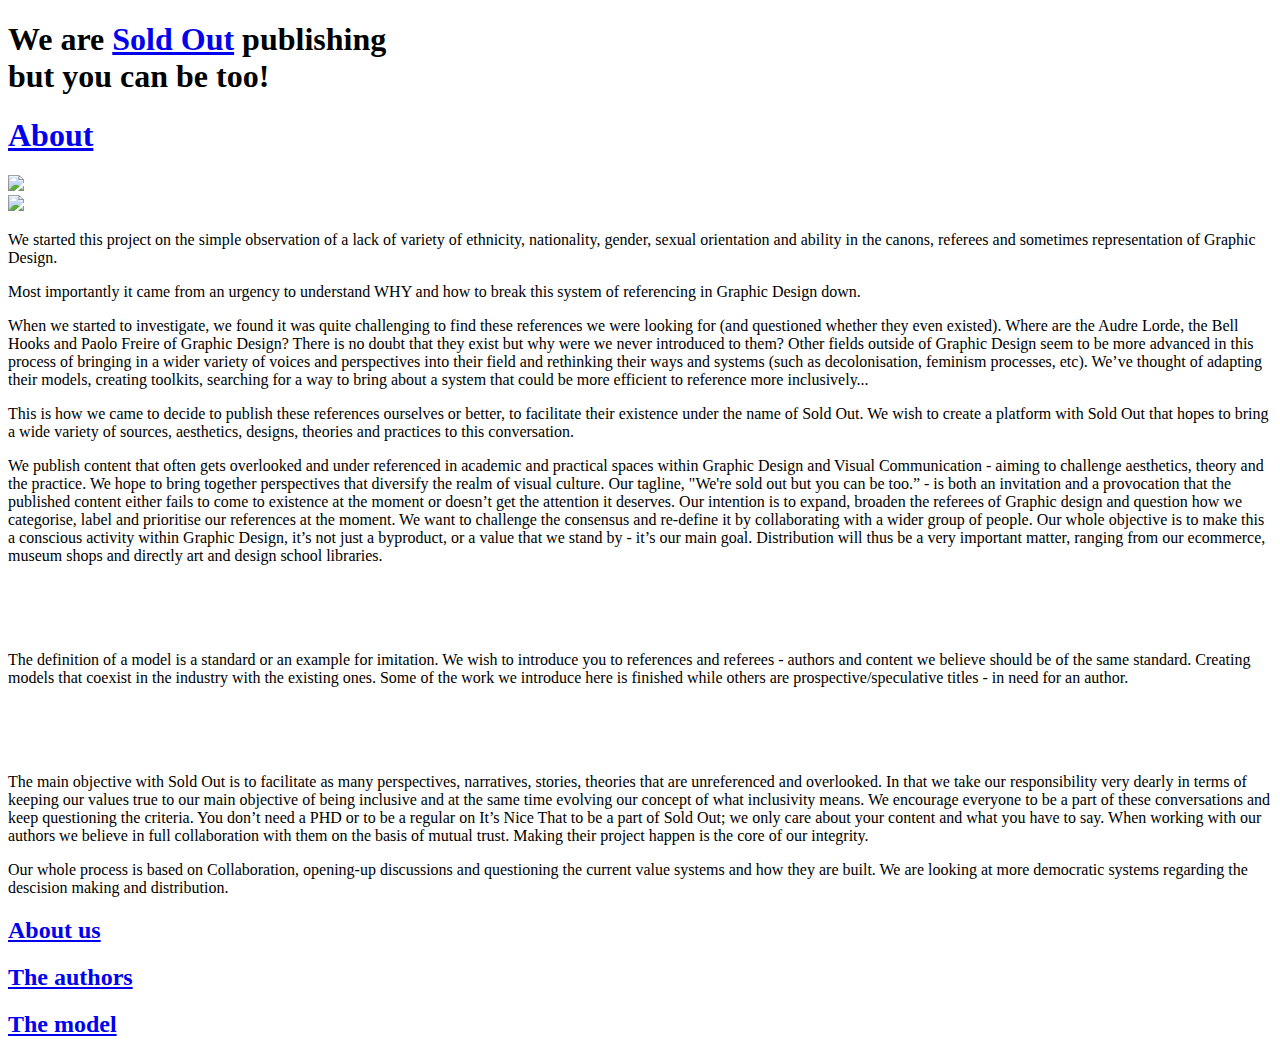
==== about.html @ 3b403e38 "Create about" ====
<!DOCTYPE html>
<html xmlns="http://www.w3.org/1999/xhtml">
<html>
<head>
	<title>Sold Out publishing</title>
	<link rel="stylesheet" type="text/css" href="css/style.css">
	<meta name="viewport" content="width=device-width, initial-scale=1.0">
	<meta http-equiv="Content-Type" content="text/html; charset=utf-8"/>
</head>
<body>
	<header>
		<div class="logoline">
			<h1>We are <a class="home" href="index.html#here">Sold Out</a> publishing <br> 
			but you can be too!</h1>
		</div>

		<div class="contactbox">
			<div class="aboutcontact">
				<div class="about">
					<a href="about.html"><h1 class="aboutstyle">About</h1></a></button>
				</div>

				<div class="insta"><a href="https://www.instagram.com/soldout_publishing/" target="_blank"><img class="iconstyle" src="img/us/insta.svg" width="30"></a></div>

				<div class="mail"><a href="mailto: info@soldout.net"><img class="iconstyle" src="img/us/mail.svg" width="30"></a></div>
			</div>
		</div>
	</header>

	<div class="containerabout">

		<div class="textabout">
			<p id="ph">We started this project on the simple observation of a lack of variety of ethnicity, nationality, gender, sexual orientation and ability in the canons, referees and sometimes representation of Graphic Design.</p>

			<p>Most importantly it came from an urgency to understand WHY and how to break this system of referencing in Graphic Design down.</p>

			<p>When we started to investigate, we found it was quite challenging to find these references we were looking for (and questioned whether they even existed). Where are the Audre Lorde, the Bell Hooks and Paolo Freire of Graphic Design? There is no doubt that they exist but why were we never introduced to them? Other fields outside of Graphic Design seem to be more advanced in this process of bringing in a wider variety of voices and perspectives into their field and rethinking their ways and systems (such as decolonisation, feminism processes, etc). We’ve thought of adapting their models, creating toolkits, searching for a way to bring about a system that could be more efficient to reference more inclusively...</p>

			<p>This is how  we came to decide to publish these references ourselves or better, to facilitate their existence under the name of Sold Out. We wish to create a platform with Sold Out that hopes to bring a wide variety of sources, aesthetics, designs, theories and practices to this conversation.</p>

			<p>We publish content that often gets overlooked and under referenced in academic and practical spaces within Graphic Design and Visual Communication - aiming to challenge aesthetics, theory and the practice. We hope to bring together perspectives that diversify the realm of visual culture. Our tagline, "We're sold out but you can be too.” - is both an invitation and a provocation that the published content either fails to come to existence at the moment or doesn’t get the attention it deserves. Our intention is to expand, broaden the referees of Graphic design and question how we categorise, label and prioritise our references at the moment. We want to challenge the consensus and re-define it by collaborating with a wider group of people. Our whole objective is to make this a conscious activity within Graphic Design, it’s not just a byproduct, or a value that we stand by - it’s our main goal. Distribution will thus be a very important matter, ranging from our ecommerce, museum shops and directly art and design school libraries.</p>
			<br><br><br>
			<p id="author">The definition of a model is a standard or an example for imitation. We wish to introduce you to references and referees - authors and content  we believe should be of the same standard. Creating models that coexist in the industry with the existing ones. Some of the work we introduce here is finished while others are prospective/speculative titles - in need for an author.</p>
			<br><br><br>
			<p id="model">The main objective with Sold Out is to facilitate as many perspectives, narratives, stories, theories that are unreferenced and overlooked. In that we take our responsibility very dearly in terms of keeping our values true to our main objective of being inclusive and at the same time evolving our concept of what inclusivity means. We encourage everyone to be a part of these conversations and keep questioning the criteria. You don’t need a PHD or to be a regular on It’s Nice That to be a part of Sold Out; we only care about your content and what you have to say. When working with our authors we believe in full collaboration with them on the basis of mutual trust. Making their project happen is the core of our integrity.</p>
			<p>Our whole process is based on Collaboration, opening-up discussions and questioning the current value systems and how they are built. We are looking at more democratic systems regarding the descision making and distribution.  
			</p>
			
		</div>

		<div class="titles">
			<h2><a href="#ph">About us</a></h2>
			<h2><a href="#author">The authors</a></h2>
			<h2><a href="#model">The model</a></h2>
		</div>

	</div>


</body>
</html>
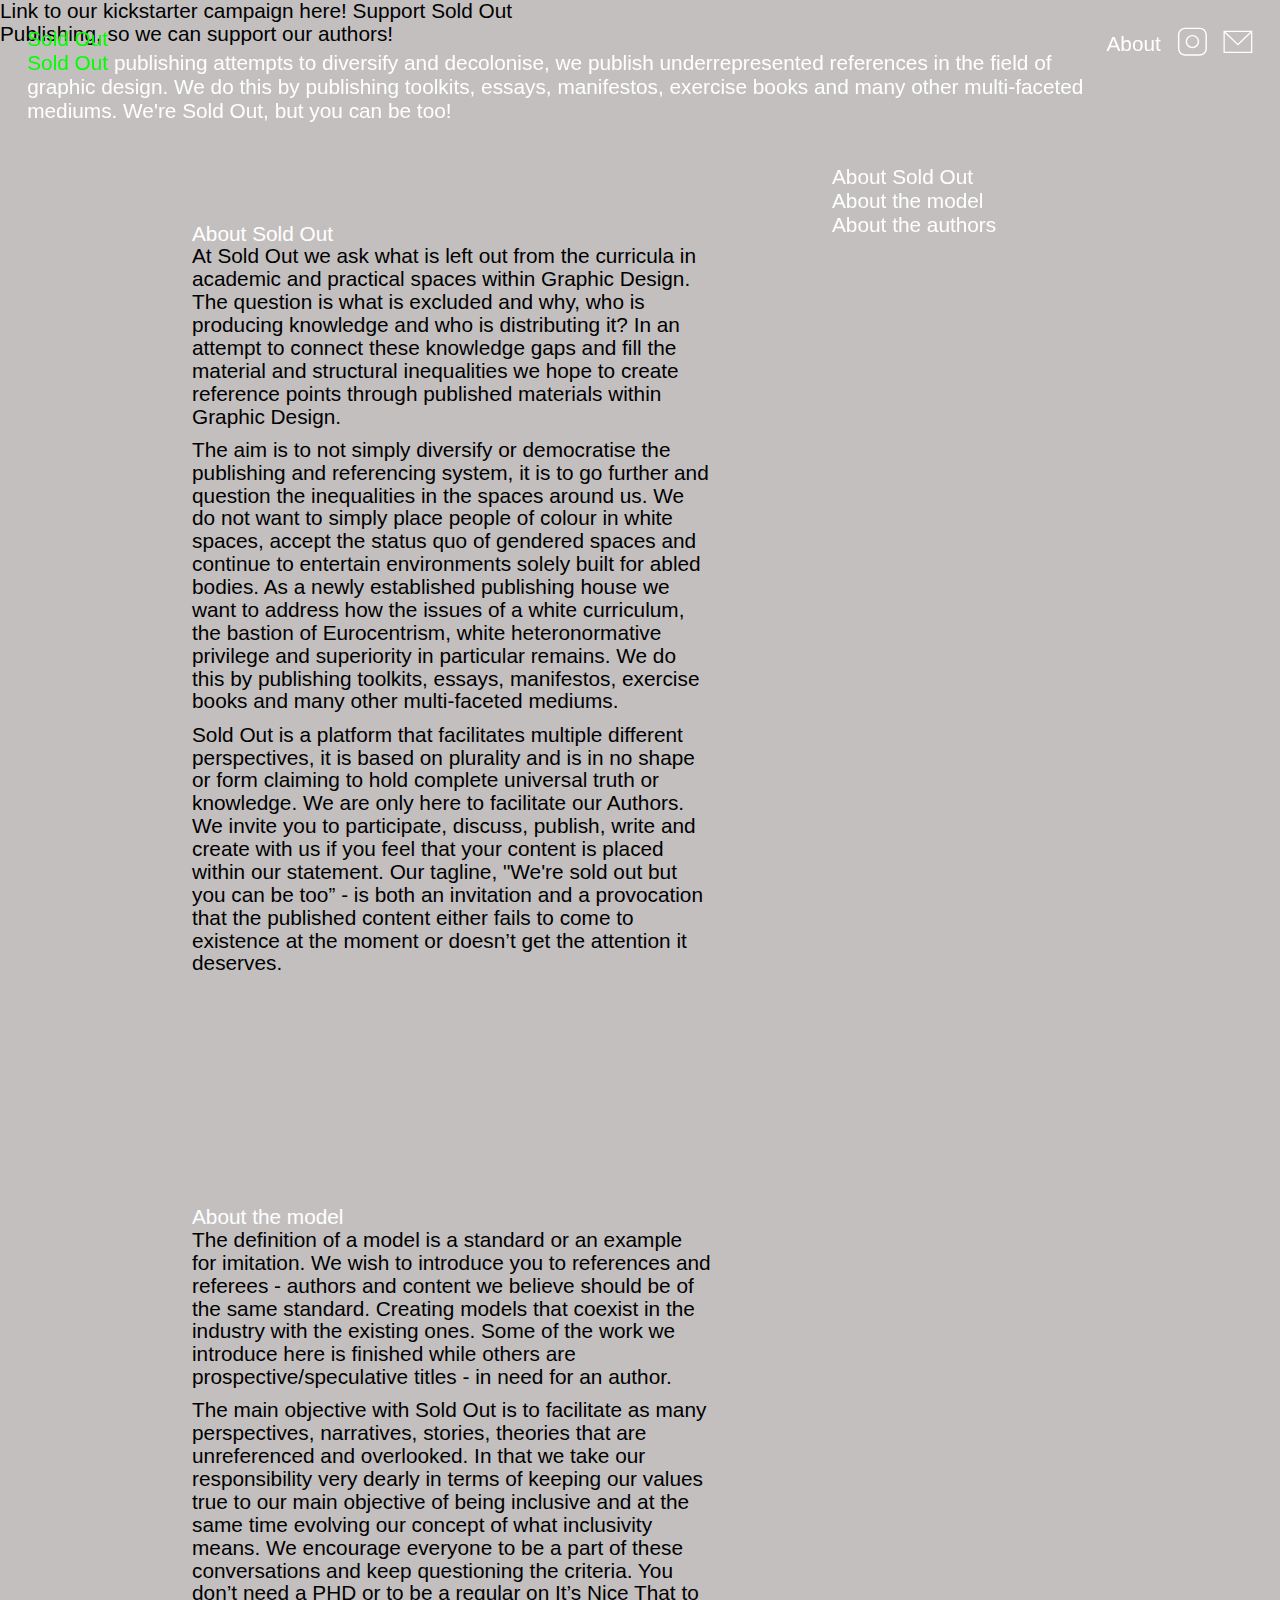
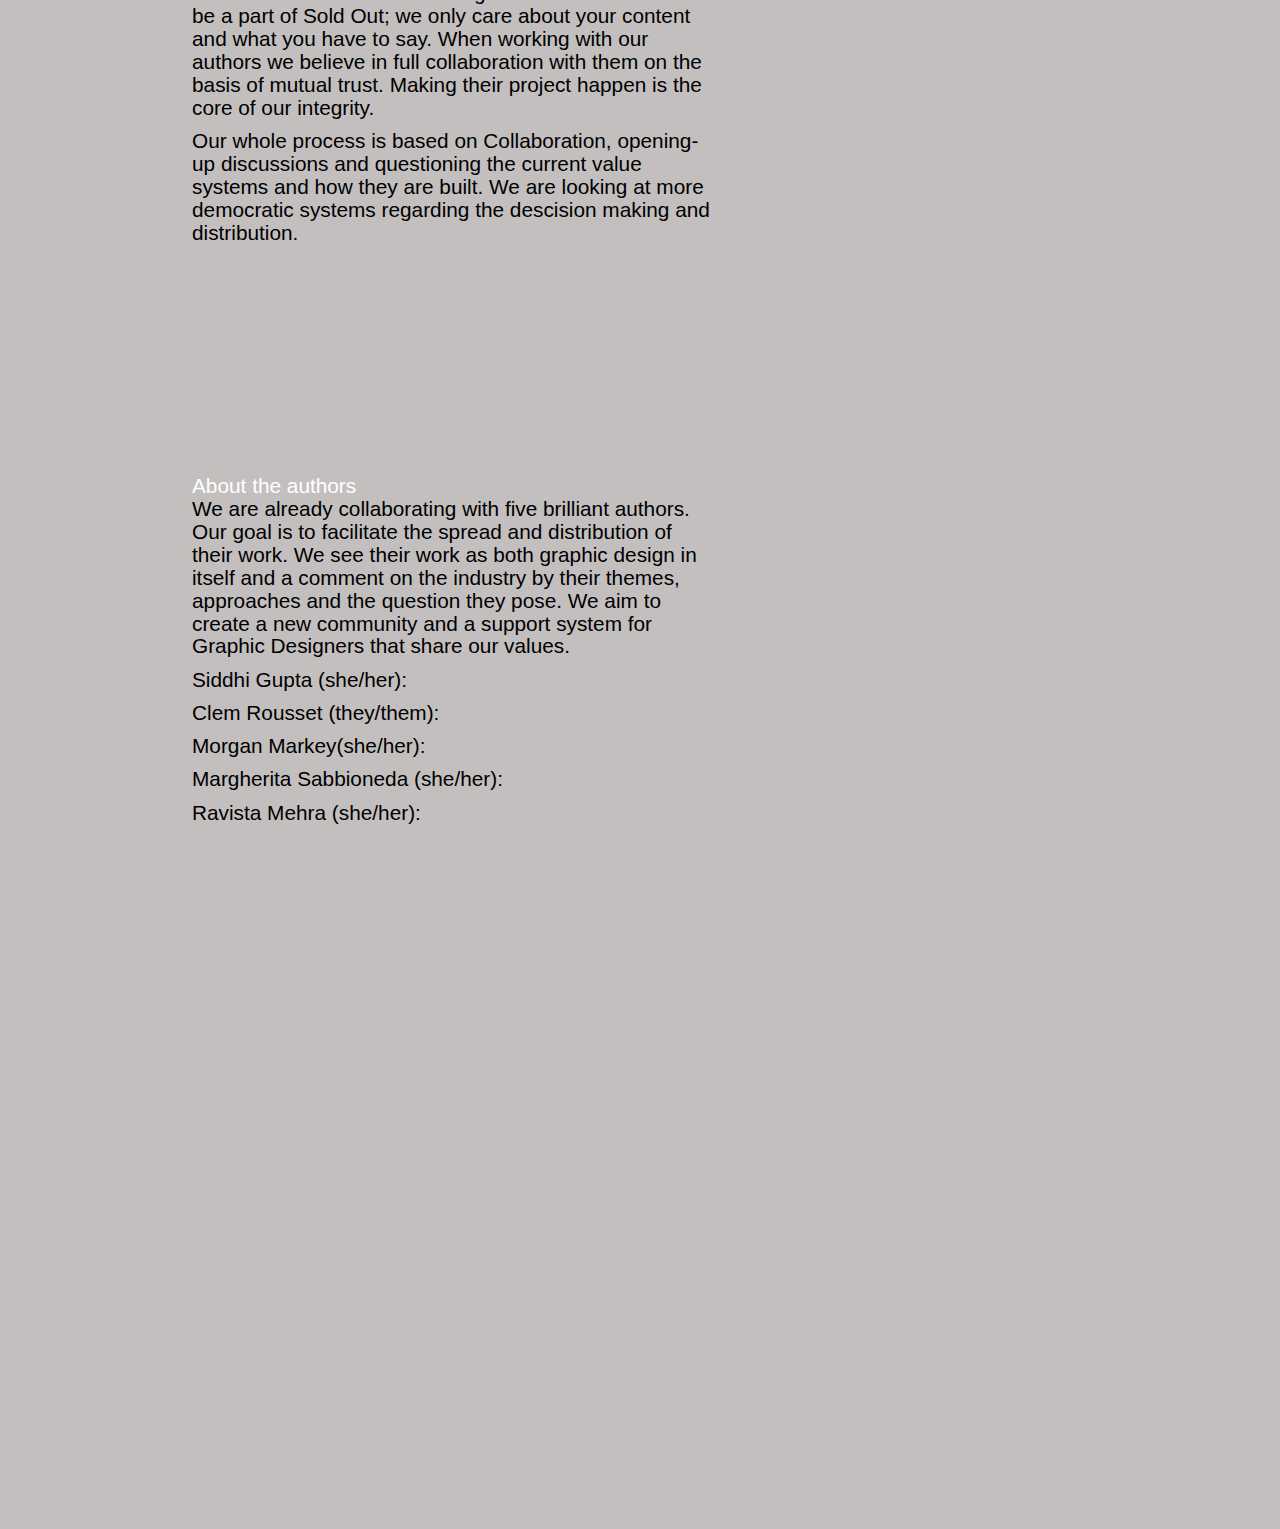
==== commit f2051c32: "Update about.html" ====
--- a/about.html
+++ b/about.html
@@ -10,8 +10,8 @@
 <body>
 	<header>
 		<div class="logoline">
-			<h1>We are <a class="home" href="index.html#here">Sold Out</a> publishing <br> 
-			but you can be too!</h1>
+			<h1 class="phoneintro"><a class="home" href="index.html">Sold Out</a></h1>
+			<h1 class="intro"><a class="home" href="index.html">Sold Out</a> publishing attempts to diversify and decolonise, we publish underrepresented references in the field of graphic design. We do this by publishing toolkits, essays, manifestos, exercise books and many other multi-faceted mediums. We're Sold Out, but you can be too!</h1>
 		</div>
 
 		<div class="contactbox">
@@ -27,31 +27,43 @@
 		</div>
 	</header>
 
+	<a target="_blank" href="https://www.kickstarter.com/projects/sold-out/sold-out-publishing"><div class="banner bottom">
+		<p>Link to our kickstarter campaign here! Support Sold Out Publishing, so we can support our authors!</p>
+	</div></a>
+
+
 	<div class="containerabout">
 
 		<div class="textabout">
-			<p id="ph">We started this project on the simple observation of a lack of variety of ethnicity, nationality, gender, sexual orientation and ability in the canons, referees and sometimes representation of Graphic Design.</p>
+			
+			<p id="ph"><span class="title">About Sold Out<br></span>At Sold Out we ask what is left out from the curricula in academic and practical spaces within Graphic Design. The question is what is excluded and why, who is producing knowledge and who is distributing it? In an attempt to connect these knowledge gaps and fill the material and structural inequalities we hope to create reference points through published materials within Graphic Design. </p>
 
-			<p>Most importantly it came from an urgency to understand WHY and how to break this system of referencing in Graphic Design down.</p>
+			<p>The aim is to not simply diversify or democratise the publishing and referencing system, it is to go further and question the inequalities in the spaces around us. We do not want to simply place people of colour in white spaces, accept the status quo of gendered spaces and continue to entertain environments solely built for abled bodies. As a newly established publishing house we want to address how the issues of a white curriculum, the bastion of Eurocentrism, white heteronormative privilege and superiority in particular remains. We do this by publishing toolkits, essays, manifestos, exercise books and many other multi-faceted mediums. </p>
 
-			<p>When we started to investigate, we found it was quite challenging to find these references we were looking for (and questioned whether they even existed). Where are the Audre Lorde, the Bell Hooks and Paolo Freire of Graphic Design? There is no doubt that they exist but why were we never introduced to them? Other fields outside of Graphic Design seem to be more advanced in this process of bringing in a wider variety of voices and perspectives into their field and rethinking their ways and systems (such as decolonisation, feminism processes, etc). We’ve thought of adapting their models, creating toolkits, searching for a way to bring about a system that could be more efficient to reference more inclusively...</p>
+			<p>Sold Out is a platform that facilitates multiple different perspectives, it is based on plurality and is in no shape or form claiming to hold complete universal truth or knowledge. We are only here to facilitate our Authors.  We invite you to participate, discuss, publish, write and create with us if you feel that your content is placed within our statement. Our tagline, "We're sold out but you can be too” - is both an invitation and a provocation that the published content either fails to come to existence at the moment or doesn’t get the attention it deserves.</p>
+			<br><br><br>
 
-			<p>This is how  we came to decide to publish these references ourselves or better, to facilitate their existence under the name of Sold Out. We wish to create a platform with Sold Out that hopes to bring a wide variety of sources, aesthetics, designs, theories and practices to this conversation.</p>
+			<p id="model"><span class="title">About the model<br></span>The definition of a model is a standard or an example for imitation. We wish to introduce you to references and referees - authors and content  we believe should be of the same standard. Creating models that coexist in the industry with the existing ones. Some of the work we introduce here is finished while others are prospective/speculative titles - in need for an author.</p>
 
-			<p>We publish content that often gets overlooked and under referenced in academic and practical spaces within Graphic Design and Visual Communication - aiming to challenge aesthetics, theory and the practice. We hope to bring together perspectives that diversify the realm of visual culture. Our tagline, "We're sold out but you can be too.” - is both an invitation and a provocation that the published content either fails to come to existence at the moment or doesn’t get the attention it deserves. Our intention is to expand, broaden the referees of Graphic design and question how we categorise, label and prioritise our references at the moment. We want to challenge the consensus and re-define it by collaborating with a wider group of people. Our whole objective is to make this a conscious activity within Graphic Design, it’s not just a byproduct, or a value that we stand by - it’s our main goal. Distribution will thus be a very important matter, ranging from our ecommerce, museum shops and directly art and design school libraries.</p>
-			<br><br><br>
-			<p id="author">The definition of a model is a standard or an example for imitation. We wish to introduce you to references and referees - authors and content  we believe should be of the same standard. Creating models that coexist in the industry with the existing ones. Some of the work we introduce here is finished while others are prospective/speculative titles - in need for an author.</p>
-			<br><br><br>
-			<p id="model">The main objective with Sold Out is to facilitate as many perspectives, narratives, stories, theories that are unreferenced and overlooked. In that we take our responsibility very dearly in terms of keeping our values true to our main objective of being inclusive and at the same time evolving our concept of what inclusivity means. We encourage everyone to be a part of these conversations and keep questioning the criteria. You don’t need a PHD or to be a regular on It’s Nice That to be a part of Sold Out; we only care about your content and what you have to say. When working with our authors we believe in full collaboration with them on the basis of mutual trust. Making their project happen is the core of our integrity.</p>
+			<p>The main objective with Sold Out is to facilitate as many perspectives, narratives, stories, theories that are unreferenced and overlooked. In that we take our responsibility very dearly in terms of keeping our values true to our main objective of being inclusive and at the same time evolving our concept of what inclusivity means. We encourage everyone to be a part of these conversations and keep questioning the criteria. You don’t need a PHD or to be a regular on It’s Nice That to be a part of Sold Out; we only care about your content and what you have to say. When working with our authors we believe in full collaboration with them on the basis of mutual trust. Making their project happen is the core of our integrity.</p>
 			<p>Our whole process is based on Collaboration, opening-up discussions and questioning the current value systems and how they are built. We are looking at more democratic systems regarding the descision making and distribution.  
 			</p>
+			<br><br><br>
+
+			<p id="author"><span class="title">About the authors<br></span>We are already collaborating with five brilliant authors. Our goal is to facilitate the spread and distribution of their work. We see their work as both graphic design in itself and a comment on the industry by their themes, approaches and the question they pose. We aim to create a new community and a support system for Graphic Designers that share our values.</p>
+			<p>Siddhi Gupta (she/her):</p>
+			<p>Clem Rousset (they/them):</p>
+			<p>Morgan Markey(she/her):</p>
+			<p>Margherita Sabbioneda (she/her):</p>
+			<p>Ravista Mehra (she/her):</p>
+			<br><br><br>
 			
 		</div>
 
 		<div class="titles">
-			<h2><a href="#ph">About us</a></h2>
-			<h2><a href="#author">The authors</a></h2>
-			<h2><a href="#model">The model</a></h2>
+			<h2><a href="#ph">About Sold Out</a></h2>
+			<h2><a href="#model">About the model</a></h2>
+			<h2><a href="#author">About the authors</a></h2>
 		</div>
 
 	</div>
--- a/css/style.css
+++ b/css/style.css
@@ -0,0 +1,283 @@
+@font-face {
+font-family: 'Amurg Regular';
+font-style: normal;
+font-weight: normal;
+src: local('Amurg Regular'), url('font/Amurg-Regular.woff') format('woff');
+}
+
+* {
+	margin: 0;
+	padding: 0;
+	box-sizing: border-box;
+}
+
+body {
+	margin: 0;
+	padding: 0;
+	font-family: Amurg Regular, helvetica, sans-serif;
+	background-color: #c3bfbf;
+}
+
+#myVideo {
+  	position: relative;
+  	right: 0;
+  	bottom: 0;
+	width: 100%;
+	z-index: 20;
+}
+
+
+header {
+	position: fixed;
+	padding: 1.7em;
+	top: 0;
+	width: 100%;
+	display: flex;
+	justify-content: space-between;
+	flex-flow: row;
+	z-index: 10;
+}
+
+.logoline, .contactbox {
+	flex-grow: 1;
+	display: inline-block;
+}
+
+/*.logoline {
+	margin-top: -1em;
+}
+
+.rotate {
+	-webkit-transform:rotate(-15deg);
+	-moz-transform: rotate(-15deg);
+  	-ms-transform: rotate(-15deg);
+  	-o-transform: rotate(-15deg);
+  	transform: rotate(-15deg);
+  	z-index: 11;
+}*/
+
+.aboutcontact {
+	display: flex;
+	justify-content: flex-end;
+    flex-wrap: nowrap;
+}
+
+.about, .insta, .mail {
+	padding-left: 1em;
+	align-self: center;
+}
+
+a {
+	text-decoration: none;
+}
+
+.aboutstyle:hover {
+	text-decoration: underline;
+}
+
+
+.aboutsection{
+	background-color: white;
+	position: fixed;
+	top: 0;
+	left: 0;
+	width: 100vw;
+	height: 100vh;
+	z-index: 100;
+}
+
+h1 {
+	text-decoration: none;
+	font-size: 1.3em;
+	font-style: normal;
+	font-weight: normal;
+	color: white;
+}
+
+.home {
+	color: #00ff00;
+}
+
+.home:hover {
+	text-decoration: underline;
+}
+
+
+.authors {
+	position: relative;
+	margin-top: 10em;
+	margin-bottom: 2em;
+}
+
+.container {
+	display: flex;
+	flex-flow: wrap;
+	justify-content: space-evenly;
+	align-items: center;
+	align-content: flex-start;
+}
+
+.item {
+	flex-basis: auto;
+	filter: brightness(100);
+	margin-left: 3em;
+	margin-right: 3em;
+	margin-bottom: 10em;
+}
+
+.item:hover {
+	filter: none;
+}
+
+.clem {
+	padding-right: 3em;
+	padding-left: 3em;
+	transform: rotate(15deg)
+}
+
+.marg {
+	transform: rotate(-15deg);
+}
+
+footer {
+	padding: 1.7em;
+	display: flex;
+	align-items: flex-end;
+}
+
+p{
+	color: black;
+	font-size: 1.3em;
+	margin-bottom: 0.5em;
+	max-width: 25em;
+	line-height: 1.1em;
+}
+
+input {
+	background-color: #c3bfbf;
+	border: none;
+	border-bottom: solid 2px white;
+	border-radius: 0;
+	padding: 0.2em;
+	padding-right: 1em;
+}
+
+.containerabout {
+	display: flex;
+}
+
+.textabout {
+	margin-left: 15vw;
+	max-width: 49vw;
+	margin-bottom: 20em;
+	padding-bottom: 20em;
+}
+
+.titles {
+	position: fixed;
+	top: 10.3em;
+	right: 15vw;
+	min-width: 20%;
+}
+
+h2 {
+	font-size: 1.3em;
+}
+
+h2 a {
+	color: white;
+	font-weight: normal;
+	text-decoration: none;
+}
+
+h2:hover {
+	text-decoration: underline;
+}
+
+
+#ph, #author, #model {
+	padding-top: 8em;
+}
+
+.contentauthor {
+	box-shadow: 0px 15px 30px grey;
+}
+
+.containerauthor {
+	padding-top: 10em;
+	padding-left: 10vw;
+	padding-right: 10vw;
+	display: flex;
+	flex-flow: row wrap;
+	align-items: top;
+}
+
+.itemauthor {
+	max-width: 50%;
+	margin-bottom: 8em;
+}
+
+span {
+	color: white;
+}
+
+.weblink {
+	color: white;
+	text-decoration: none;
+}
+
+.weblink:hover {
+	text-decoration: underline;
+}
+
+.topi {
+	margin: auto;
+	padding-bottom: 5em; 
+	justify-content: center;
+	text-align: center;
+}
+
+.topi a {
+	color: white;
+}
+
+.topi:hover {
+	text-decoration: underline;
+}
+
+
+.soldout {
+	height: 100vh;
+	padding-top: 35vh;
+	display: flex;
+	flex-flow: column wrap;
+	align-items: center;
+}
+
+.unavailable {
+	color: white;
+	padding-top: 1em;
+	justify-content: center;
+	text-align: center;
+}
+
+.image {
+	width: 40vw;
+	padding: 1em;
+	margin-bottom: 8em;
+}
+
+.rest {
+	display: flex;
+	flex-flow: column wrap;
+  	align-items: center;
+  	justify-content: center;
+}
+
+.imagelongo {
+	width: 60vw;
+	margin-bottom: 8em;
+}
+
+
+
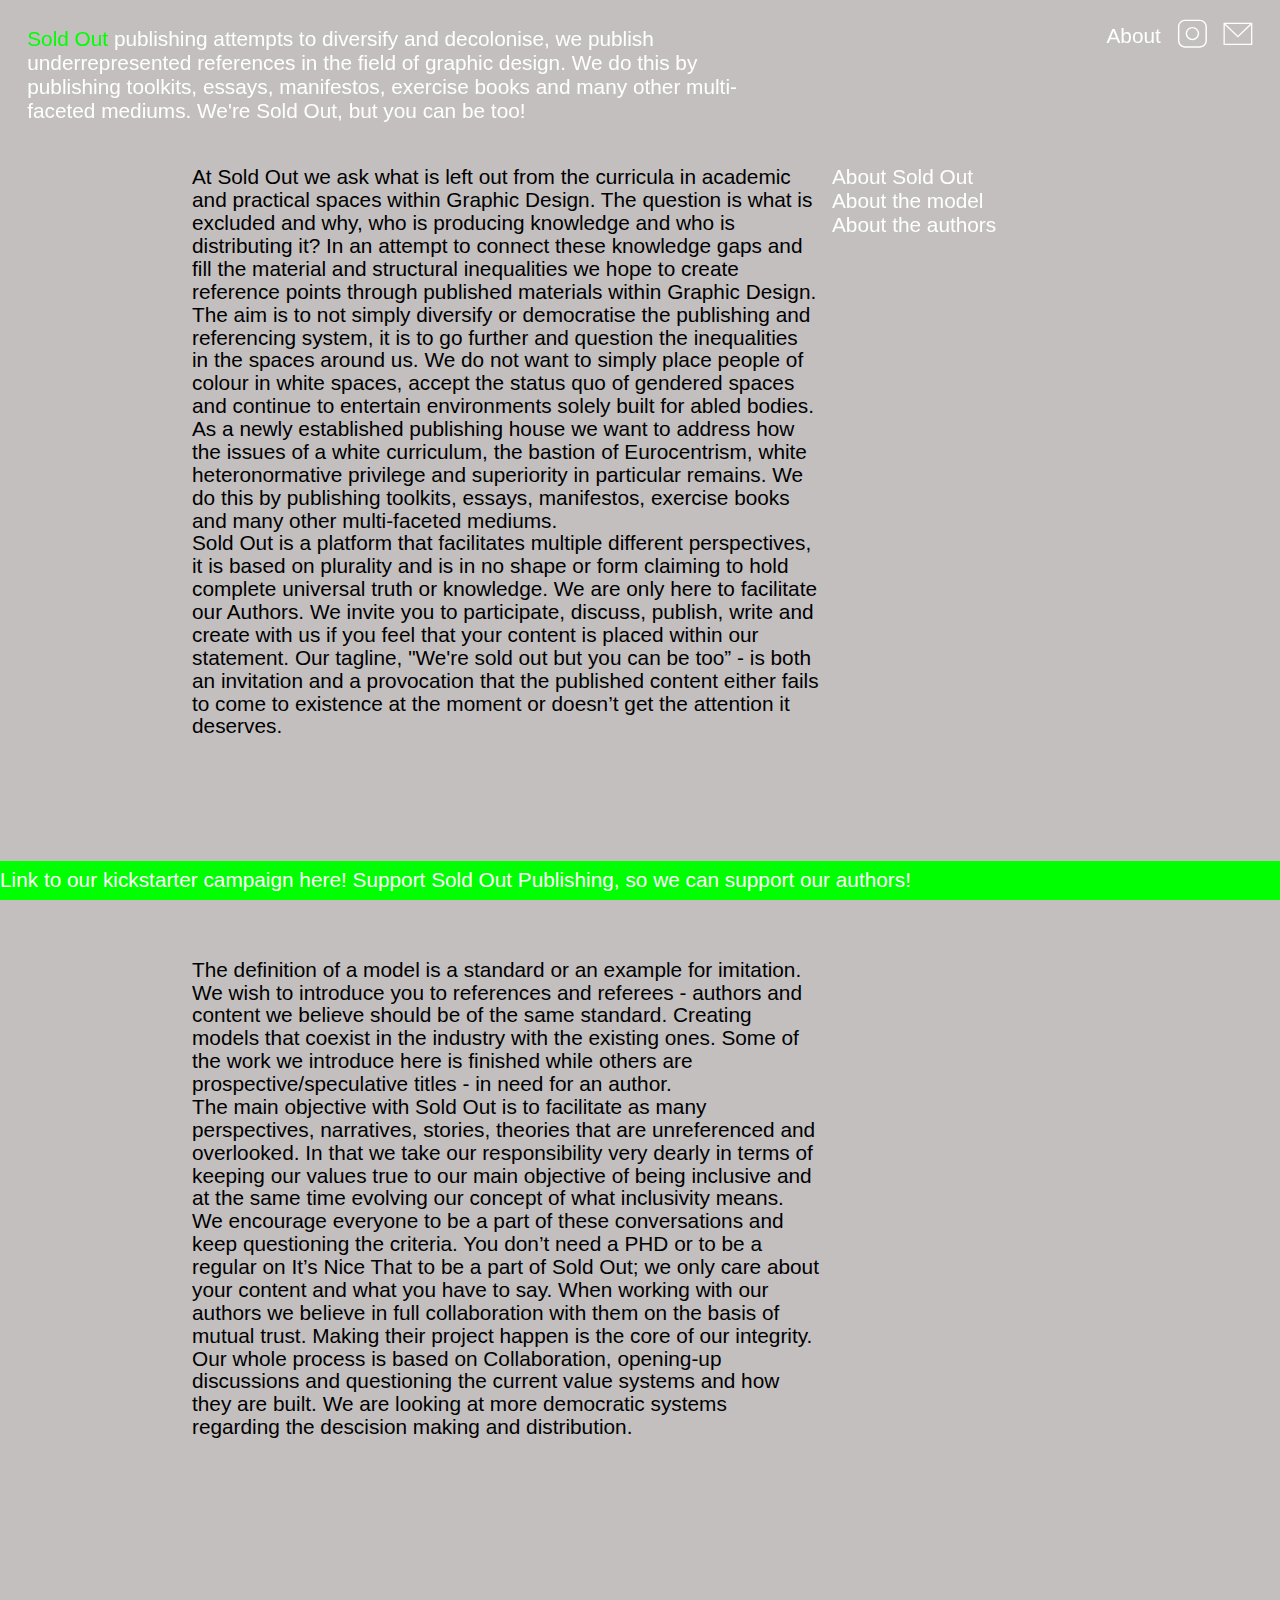
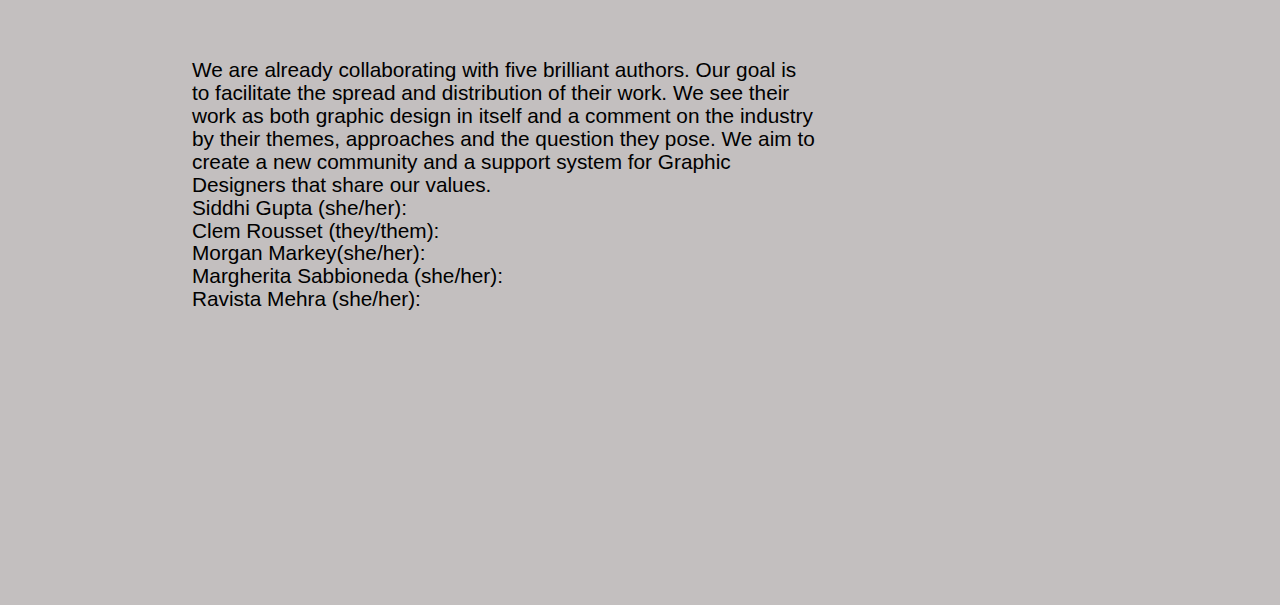
==== commit d56409ee: "Update about.html" ====
--- a/about.html
+++ b/about.html
@@ -10,7 +10,7 @@
 <body>
 	<header>
 		<div class="logoline">
-			<h1 class="phoneintro"><a class="home" href="index.html">Sold Out</a></h1>
+			<h1 class="phoneintro"><a class="home" href="index.html">Sold Out</a> publishing</h1>
 			<h1 class="intro"><a class="home" href="index.html">Sold Out</a> publishing attempts to diversify and decolonise, we publish underrepresented references in the field of graphic design. We do this by publishing toolkits, essays, manifestos, exercise books and many other multi-faceted mediums. We're Sold Out, but you can be too!</h1>
 		</div>
 
--- a/css/style.css
+++ b/css/style.css
@@ -18,13 +18,6 @@
 	background-color: #c3bfbf;
 }
 
-#myVideo {
-  	position: relative;
-  	right: 0;
-  	bottom: 0;
-	width: 100%;
-	z-index: 20;
-}
 
 
 header {
@@ -35,7 +28,40 @@
 	display: flex;
 	justify-content: space-between;
 	flex-flow: row;
-	z-index: 10;
+	z-index: 2;
+}
+
+
+.banner {
+	background-color: #00ff00;
+	position: fixed;
+    width: 100vw;
+    padding-top: 0.5em;
+    padding-bottom: 0.5em;
+    bottom: 0;
+    z-index: 10;
+}
+
+.bottom p {
+	color: white;
+	width: 100vw;
+	-moz-animation: scroll-left 30s linear infinite;
+    -webkit-animation: scroll-left 30s linear infinite;
+	animation: scroll-left 30s linear infinite;
+}
+
+@keyframes scroll-left {
+	0% {
+    -moz-transform: translateX(100%);
+    -webkit-transform: translateX(100%);
+    transform: translateX(100%);
+	}
+
+	100% {
+	    -moz-transform: translateX(-100%);
+	    -webkit-transform: translateX(-100%);
+	    transform: translateX(-100%);
+	}
 }
 
 .logoline, .contactbox {
@@ -43,18 +69,14 @@
 	display: inline-block;
 }
 
-/*.logoline {
-	margin-top: -1em;
-}
-
-.rotate {
-	-webkit-transform:rotate(-15deg);
-	-moz-transform: rotate(-15deg);
-  	-ms-transform: rotate(-15deg);
-  	-o-transform: rotate(-15deg);
-  	transform: rotate(-15deg);
-  	z-index: 11;
-}*/
+.phoneintro {
+	display: none;
+}
+
+.intro {
+	max-width: 60vw;
+}
+
 
 .aboutcontact {
 	display: flex;
@@ -63,6 +85,7 @@
 }
 
 .about, .insta, .mail {
+	margin-top: -0.5em;
 	padding-left: 1em;
 	align-self: center;
 }
@@ -73,17 +96,6 @@
 
 .aboutstyle:hover {
 	text-decoration: underline;
-}
-
-
-.aboutsection{
-	background-color: white;
-	position: fixed;
-	top: 0;
-	left: 0;
-	width: 100vw;
-	height: 100vh;
-	z-index: 100;
 }
 
 h1 {
@@ -139,28 +151,13 @@
 	transform: rotate(-15deg);
 }
 
-footer {
-	padding: 1.7em;
-	display: flex;
-	align-items: flex-end;
-}
-
-p{
+
+p {
 	color: black;
 	font-size: 1.3em;
-	margin-bottom: 0.5em;
-	max-width: 25em;
 	line-height: 1.1em;
 }
 
-input {
-	background-color: #c3bfbf;
-	border: none;
-	border-bottom: solid 2px white;
-	border-radius: 0;
-	padding: 0.2em;
-	padding-right: 1em;
-}
 
 .containerabout {
 	display: flex;
@@ -169,8 +166,11 @@
 .textabout {
 	margin-left: 15vw;
 	max-width: 49vw;
-	margin-bottom: 20em;
-	padding-bottom: 20em;
+	margin-bottom: 15em;
+}
+
+.title {
+	display: none;
 }
 
 .titles {
@@ -219,6 +219,7 @@
 
 span {
 	color: white;
+	text-decoration: underline;
 }
 
 .weblink {
@@ -276,8 +277,111 @@
 
 .imagelongo {
 	width: 60vw;
-	margin-bottom: 8em;
-}
-
-
-
+	margin-bottom: 8em;	
+}
+
+footer {
+	padding: 1.7em;
+	margin-bottom: 2em;
+}
+
+.signup {
+	display: flex;
+	margin-top: 0.4em;
+}
+
+.email {
+	background-color: #c3bfbf;
+	border: solid 1px white;
+	padding: 0.2em;
+	padding-right: 3em;
+}
+
+.button {
+	background-color: white;
+	color: #c3bfbf;
+	padding: 0.2em;
+	border: solid 1px white;
+	font-size: 1.2em;
+}
+
+@media only screen and (max-width: 1000px) {
+  .bottom p {
+	width: 150vw;
+	-moz-animation: scroll-left 25s linear infinite;
+    -webkit-animation: scroll-left 25s linear infinite;
+	animation: scroll-left 25s linear infinite;
+}
+}
+
+@media only screen and (max-width: 600px) {
+ .bottom p {
+	width: 100vw;
+	-moz-animation: none;
+    -webkit-animation: none;
+	animation: none;
+	padding-left: 1em;
+}
+
+  .phoneintro {
+  	display: inline;
+	max-width: 80vw;
+}
+
+.intro {
+	display: none;
+}
+
+  .aboutcontact {
+  	flex-direction: column;
+    flex-wrap: wrap;
+}
+
+.about, .insta, .mail {
+	align-self: flex-end;
+	padding-bottom: 1em;
+	margin-top: 0em;
+}
+
+.authors {
+	margin-top: 16em;
+}
+
+.textabout {
+	margin-left: 1.7em;
+	max-width: 80vw;
+	margin-bottom: 10em;
+}
+
+.title {
+	display: inline;
+}
+
+.titles {
+	display: none;
+}
+
+.containerauthor {
+	flex-flow: column nowrap;
+	align-items: top;
+}
+
+.itemauthor {
+	max-width: 100%;
+}
+
+.image {
+	width: 80vw;
+}
+
+footer {
+	margin-bottom: 5em;
+}
+
+
+}
+
+
+
+
+
